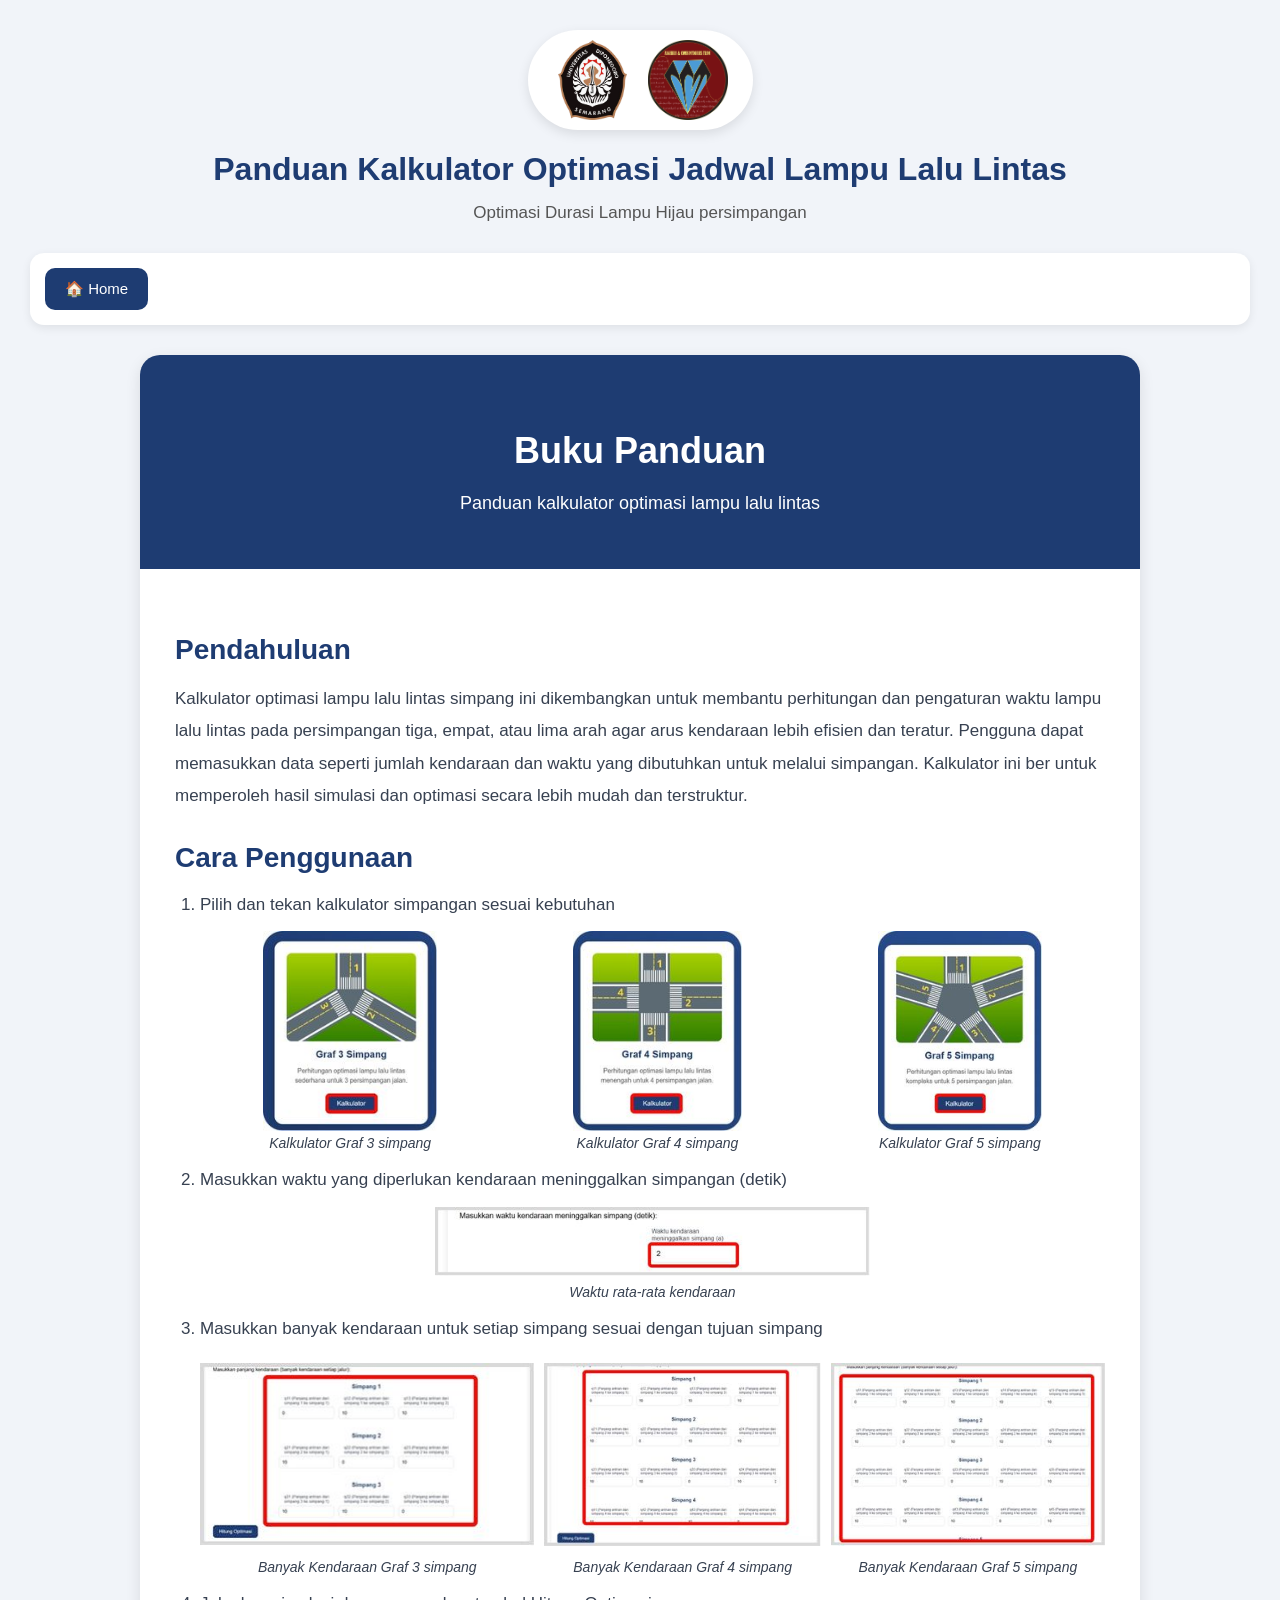
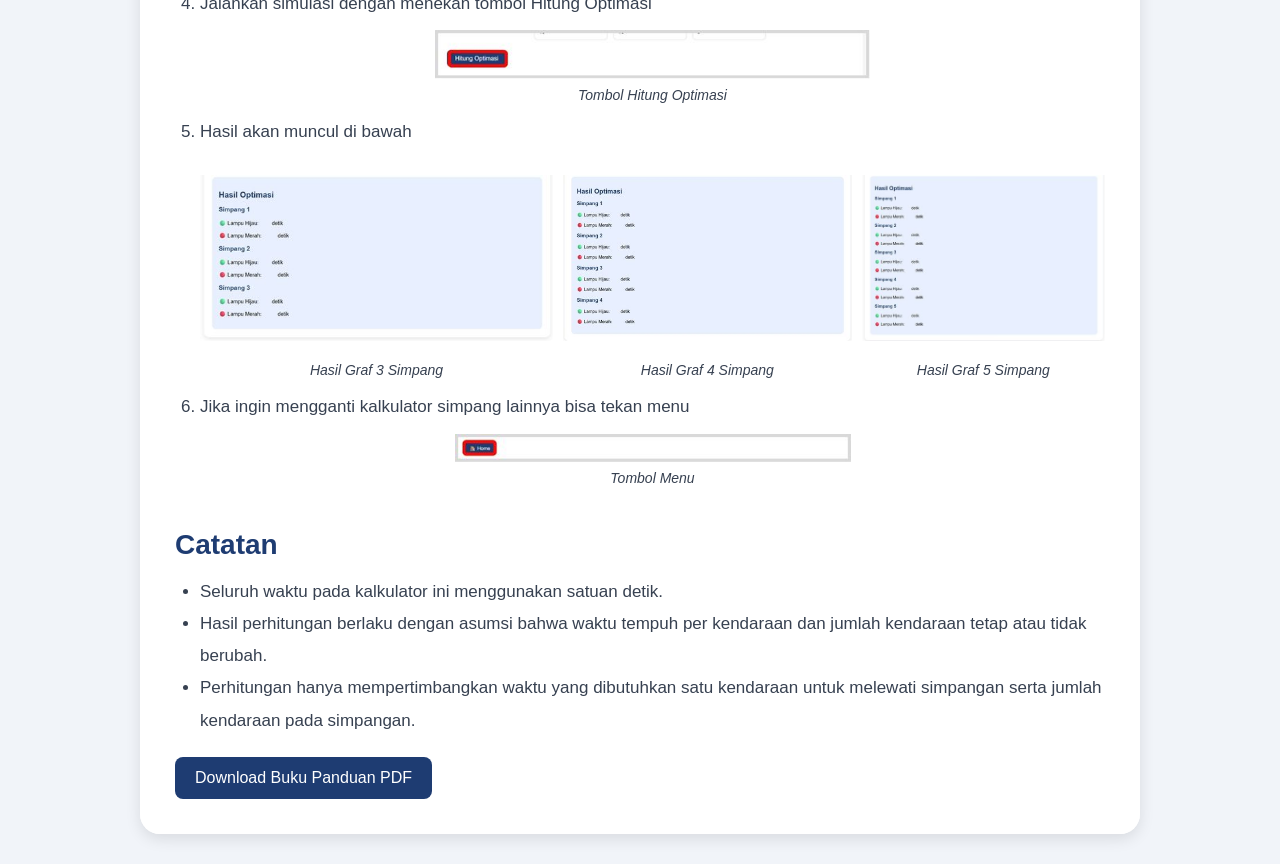
==== Bukpan.html @ df6016aa "Upload file oplantas upload index, kalkulator, dan buku panduan" ====
<!DOCTYPE html>
<html lang="id">
<head>
  <meta charset="UTF-8">
  <meta name="viewport" content="width=device-width, initial-scale=1.0">
  <title>Buku Panduan</title>
  <link rel="stylesheet" href="style2.css">
</head>

<body>
  <header class="header">
    <div class="logo-container">
      <img src="logoundip.png" alt="Logo Undip" class="logo">
      <img src="LogoAK.png" alt="Logo AK" class="logo">
    </div>

    <h1>Panduan Kalkulator Optimasi Jadwal Lampu Lalu Lintas</h1>
    <p>Optimasi Durasi Lampu Hijau persimpangan</p>

  </header>

  <div class="filter-btns">
    <button onclick="window.location.href='index.html'">🏠 Home</button>
  </div>

  <div class="book">
    <div class="book-cover">

      <h1 id="judulBuku">Buku Panduan</h1>
      <p id="deskripsiBuku">Panduan kalkulator optimasi lampu lalu lintas</p>

    </div>

    <div class="book-content">
      <div>
        <h2>Pendahuluan</h2>

      <p>
        Kalkulator optimasi lampu lalu lintas simpang ini dikembangkan untuk membantu perhitungan dan 
        pengaturan waktu lampu lalu lintas pada persimpangan tiga, empat, atau lima arah agar arus kendaraan 
        lebih efisien dan teratur. Pengguna dapat memasukkan data seperti jumlah kendaraan 
        dan waktu yang dibutuhkan untuk melalui simpangan. Kalkulator ini ber untuk memperoleh hasil simulasi dan optimasi secara lebih mudah dan terstruktur.
      </p>

      <h2>Cara Penggunaan</h2>

      <ol>
        <li>Pilih dan tekan kalkulator simpangan sesuai kebutuhan</li>
        <div class="simpang-container1">
          <div class="simpang-item">
            <img src="bukpan1-jalur3simpang.jpg" class="image1">
            <figcaption class="caption">
              Kalkulator Graf 3 simpang
            </figcaption>
          </div>

          <div class="simpang-item">
            <img src="bukpan1-jalur4simpang.jpg" class="image1">
            <figcaption class="caption">
              Kalkulator Graf 4 simpang
            </figcaption>
          </div>

          <div class="simpang-item">
            <img src="bukpan1-jalur5simpang.jpg" class="image1">
            <figcaption class="caption">
              Kalkulator Graf 5 simpang
            </figcaption>
          </div>
        </div>
        
        <li>Masukkan waktu yang diperlukan kendaraan meninggalkan simpangan (detik)</li>
        <div class="simpang-container">
          <div class="simpang-item">
            <img src="bukpan2.jpg" class="image2">
            <figcaption class="caption">
              Waktu rata-rata kendaraan
            </figcaption>
          </div>
        </div>

        <li>Masukkan banyak kendaraan untuk setiap simpang sesuai dengan tujuan simpang</li>
        <div class="simpang-container">
          <div class="simpang-item">
            <img src="bukpan3-jalur3simpang.jpg" class="image3">
            <figcaption class="caption">
              Banyak Kendaraan Graf 3 simpang
            </figcaption>
          </div>

          <div class="simpang-item">
            <img src="bukpan3-jalur4simpang.jpg" class="image3">
            <figcaption class="caption">
              Banyak Kendaraan Graf 4 simpang
            </figcaption>
          </div>

          <div class="simpang-item">
            <img src="bukpan3-jalur5simpang.jpg" class="image3">
            <figcaption class="caption">
              Banyak Kendaraan Graf 5 simpang
            </figcaption>
          </div>
        </div>

        <li>Jalankan simulasi dengan menekan tombol Hitung Optimasi</li>
        <div class="simpang-container">
          <div class="simpang-item">
            <img src="bukpan4.jpg" class="image2">
            <figcaption class="caption">
                Tombol Hitung Optimasi
            </figcaption>
          </div>
        </div>

        <li>Hasil akan muncul di bawah</li>
        <div class="simpang-container">
          <div class="simpang-item">
            <img src="bukpan5-jalur3simpang.jpg" class="image1">
            <figcaption class="caption">
              Hasil Graf 3 Simpang
            </figcaption>
          </div>

          <div class="simpang-item">
            <img src="bukpan5-jalur4simpang.jpg" class="image1">
            <figcaption class="caption">
              Hasil Graf 4 Simpang
            </figcaption>
          </div>

          <div class="simpang-item">
            <img src="bukpan5-jalur5simpang.jpg" class="image1">
            <figcaption class="caption">
              Hasil Graf 5 Simpang
            </figcaption>
          </div>
        </div>
        
        <li>Jika ingin mengganti kalkulator simpang lainnya bisa tekan menu</li>
        <div class="simpang-container">
          <div class="simpang-item">
            <img src="bukpan6.jpg" class="image2">
            <figcaption class="caption">
              Tombol Menu
            </figcaption>
          </div>
        </div>
      </ol>

      <h2>Catatan</h2>
      <ul>
        <li>Seluruh waktu pada kalkulator ini menggunakan satuan detik.</li>
        <li>Hasil perhitungan berlaku dengan asumsi bahwa waktu tempuh per kendaraan dan jumlah kendaraan tetap atau tidak berubah.</li>
        <li>Perhitungan hanya mempertimbangkan waktu yang dibutuhkan satu kendaraan untuk melewati simpangan serta jumlah kendaraan pada simpangan.</li>
      </ul>
          <a href="Cara Penggunaan Oplantas.pdf" download class="btn-download">Download Buku Panduan PDF</a>
      </div>
    </div>
  </div>
</body>
</html>
---- style2.css ----
/* BODY */
body{
  font-family: Arial, sans-serif;
  margin:0;
  padding:30px;
  background:#f1f4f9;
}

/* HEADER */
.header{
  text-align:center;
  color:white;
  margin-bottom:30px;
}

/* JUDUL */
h1{
  text-align:center;
  margin-bottom:30px;
  color:#1e3c72;
}

/* SUBTITLE */
.header p{
  color:#555;
  margin-top:-15px;
  font-size:17px;
}

/* CATATAN */
.catatan{
  background:#fff8c4;
  border-left:5px solid #ff9800;
  padding:15px;
  margin-top:20px;
  border-radius:8px;
}

/* ICON / LOGO */
.logo-container{
  background:#ffffff;

  display:flex;
  justify-content:center;
  align-items:center;
  gap:15px;

  padding:10px 25px;

  border-radius:50px;

  width:fit-content;
  margin:0 auto 15px auto;

  box-shadow:0 4px 12px rgba(0,0,0,0.1);
}

.logo{
  width:80px;
  height:80px;

  object-fit:contain;
  display:block;
}

/* FILTER BUTTON */
.filter-btns{
  display:flex;
  justify-content:flex-start;
  align-items:center;
  gap:12px;

  margin-bottom:30px;
  flex-wrap:wrap;

  background:white;

  padding:15px;

  border-radius:14px;

  box-shadow:0 3px 10px rgba(0,0,0,0.08);
}

/* BUTTON */
button{
  padding:12px 20px;

  border:none;
  border-radius:10px;

  background:#1e3c72;
  color:white;

  font-size:15px;

  cursor:pointer;

  transition:0.2s;
}

button:hover{
  background:#16325c;
  transform:scale(1.03);
}

/* BUKU */
.book{
  width:100%;
  max-width:1000px;

  margin:auto;

  background:white;

  border-radius:20px;

  overflow:hidden;

  box-shadow:0 5px 15px rgba(0,0,0,0.1);
}

/* COVER BUKU */
.book-cover{
  background:#1e3c72;

  color:white;

  text-align:center;

  padding:50px 30px;
}

.book-cover h1{
  color:white;
  margin-bottom:15px;
  font-size:36px;
}

.book-cover p{
  font-size:18px;
  line-height:1.8;

  max-width:700px;
  margin:auto;
}

/* ISI BUKU */
.book-content{
  padding:35px;
  background:#ffffff;
}

/* JUDUL ISI */
.book-content h2{
  color:#1e3c72;
  margin-top:30px;
  margin-bottom:15px;
  font-size:28px;
}

/* PARAGRAF & LIST */
.book-content p,
.book-content li{
  color:#374151;
  font-size:17px;
  line-height:1.9;
}

.book-content ul,
.book-content ol{
  padding-left:25px;
  margin-top:10px;
  margin-bottom:20px;
}

.simpang-container{
  margin-top: 10px;
  display: flex;
  justify-content: center;
  align-items: flex-start;
  gap: 10px;
  flex-wrap: nowrap;
}

.simpang-container1{
  margin-top: 10px;
  display: flex;
  justify-content: center;
  align-items: flex-start;
  gap: 15%;
  flex-wrap: nowrap;
}

.simpang-item{
    text-align: center;
}

.simpang-item{
    text-align: center;
}

.simpang-item figcaption,
.caption{
    margin-top: 2px;
    margin-bottom: 10px;
    font-size: 14px;
    font-style: italic;
    color: #374151;
    text-align: center;
    line-height: 1.5;
}

/* IMAGE */
.image{
  width:50%;
  display:block;
  margin:25px auto;
  border-radius:20px;
}

.image1{
  width: 100%;
  height: 200px;
  gap: 20px;
  object-fit: contain;
  display: block;
}

.image2{
  width: 80%;
  height: auto;
}

.image3{
  width: 100%;
  height: 200px;
  object-fit: contain;
  display: block;
}

/* BOX HASIL */
.hasil{
  margin-top:30px;

  background:#e8f0ff;

  padding:20px;

  border-radius:12px;

  text-align:left;
}

/* RESPONSIVE */
@media (max-width:768px){

  body{
    padding:20px;
  }

  .logo{
    width:60px;
    height:60px;
  }

  .book-cover{
    padding:40px 20px;
  }

  .book-cover h1{
    font-size:28px;
  }

  .book-content{
    padding:25px;
  }

  .book-content h2{
    font-size:24px;
  }

  .image{
    width:100%;
  }

}

.btn-download{
  display:inline-block;
  padding:12px 20px;
  background:#1e3c72;
  color:white;
  text-decoration:none;
  border-radius:8px;
  transition:0.3s;
}

.btn-download:hover{
  background:#2a5298;
}
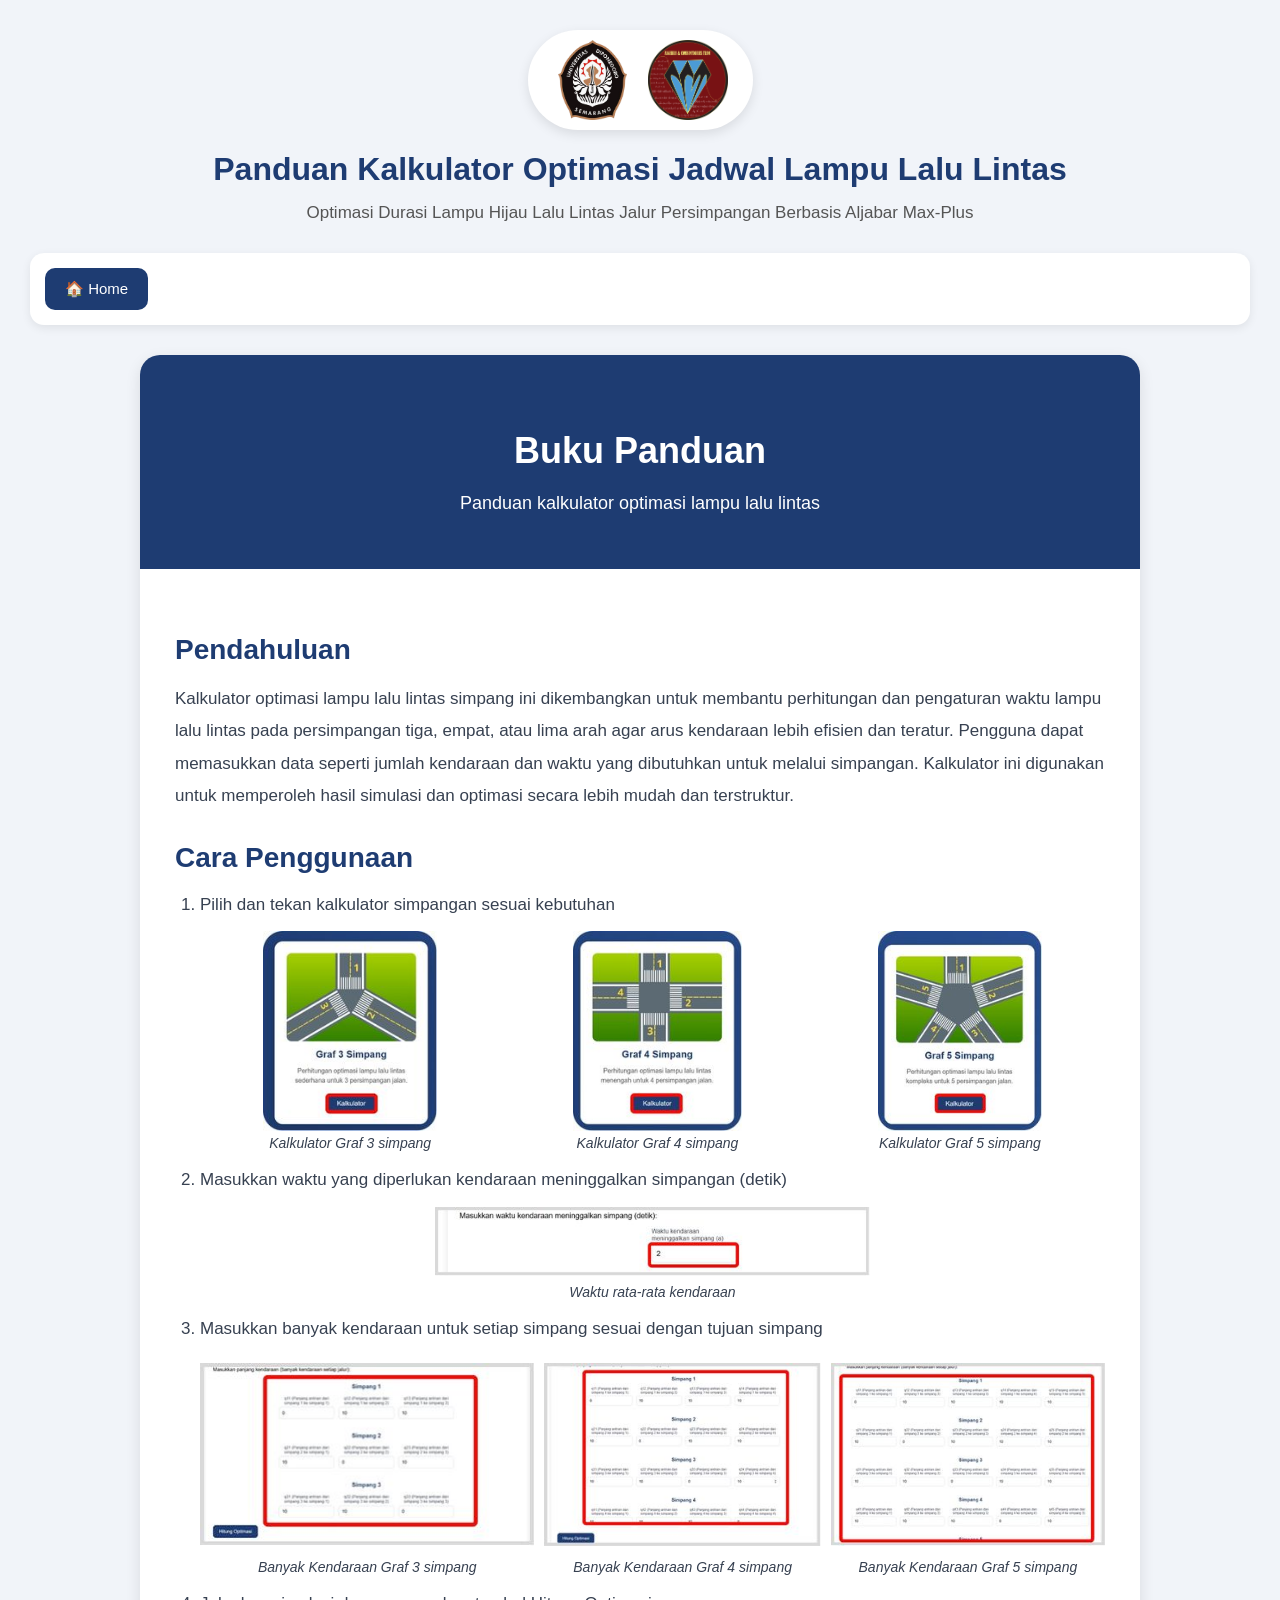
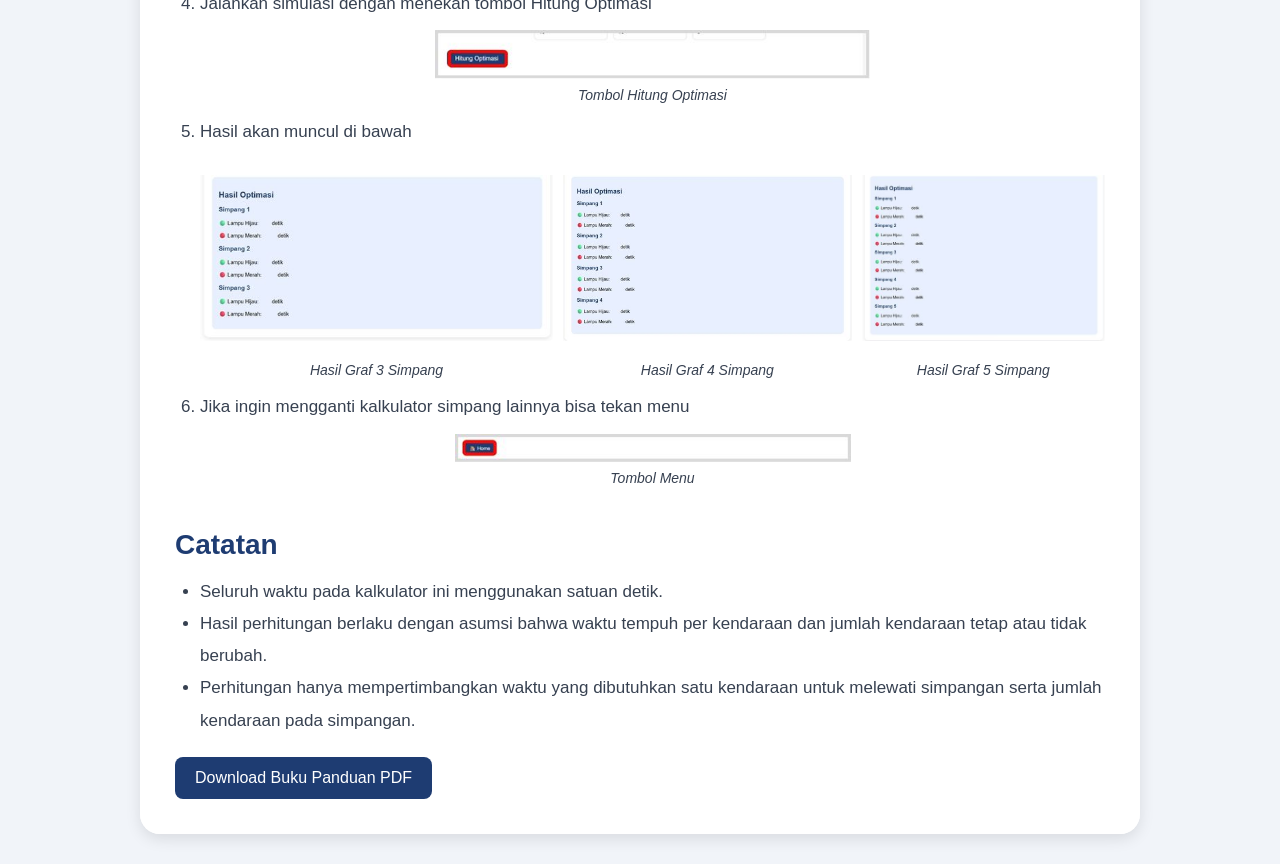
==== commit 8924ea92: "ganti judul" ====
--- a/Bukpan.html
+++ b/Bukpan.html
@@ -15,7 +15,7 @@
     </div>
 
     <h1>Panduan Kalkulator Optimasi Jadwal Lampu Lalu Lintas</h1>
-    <p>Optimasi Durasi Lampu Hijau persimpangan</p>
+    <p>Optimasi Durasi Lampu Hijau Lalu Lintas Jalur Persimpangan Berbasis Aljabar Max-Plus</p>
 
   </header>
 
@@ -37,9 +37,10 @@
 
       <p>
         Kalkulator optimasi lampu lalu lintas simpang ini dikembangkan untuk membantu perhitungan dan 
-        pengaturan waktu lampu lalu lintas pada persimpangan tiga, empat, atau lima arah agar arus kendaraan 
+        pengaturan waktu lampu lalu lintas pada persimpangan tiga, empat, atau lima arah agar arus kendaraan
         lebih efisien dan teratur. Pengguna dapat memasukkan data seperti jumlah kendaraan 
-        dan waktu yang dibutuhkan untuk melalui simpangan. Kalkulator ini ber untuk memperoleh hasil simulasi dan optimasi secara lebih mudah dan terstruktur.
+        dan waktu yang dibutuhkan untuk melalui simpangan. Kalkulator ini digunakan untuk memperoleh hasil simulasi
+        dan optimasi secara lebih mudah dan terstruktur.
       </p>
 
       <h2>Cara Penggunaan</h2>
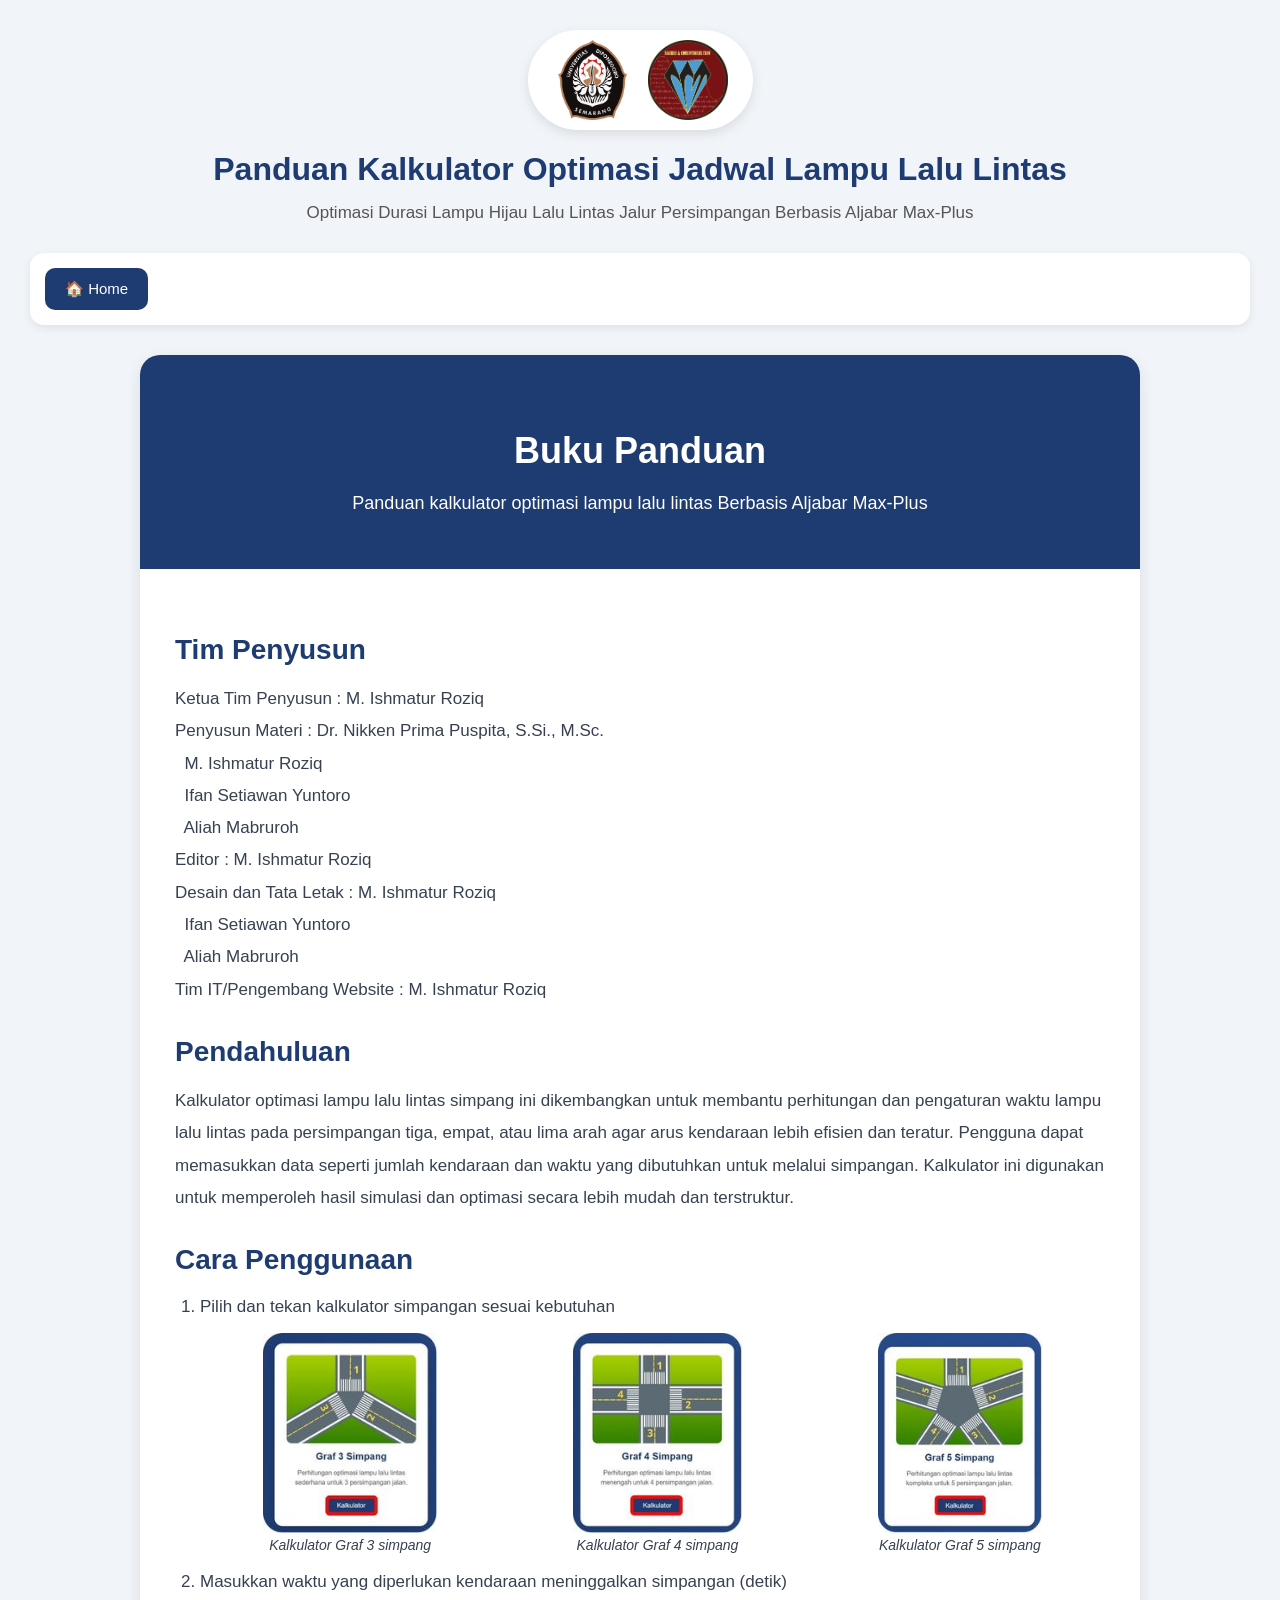
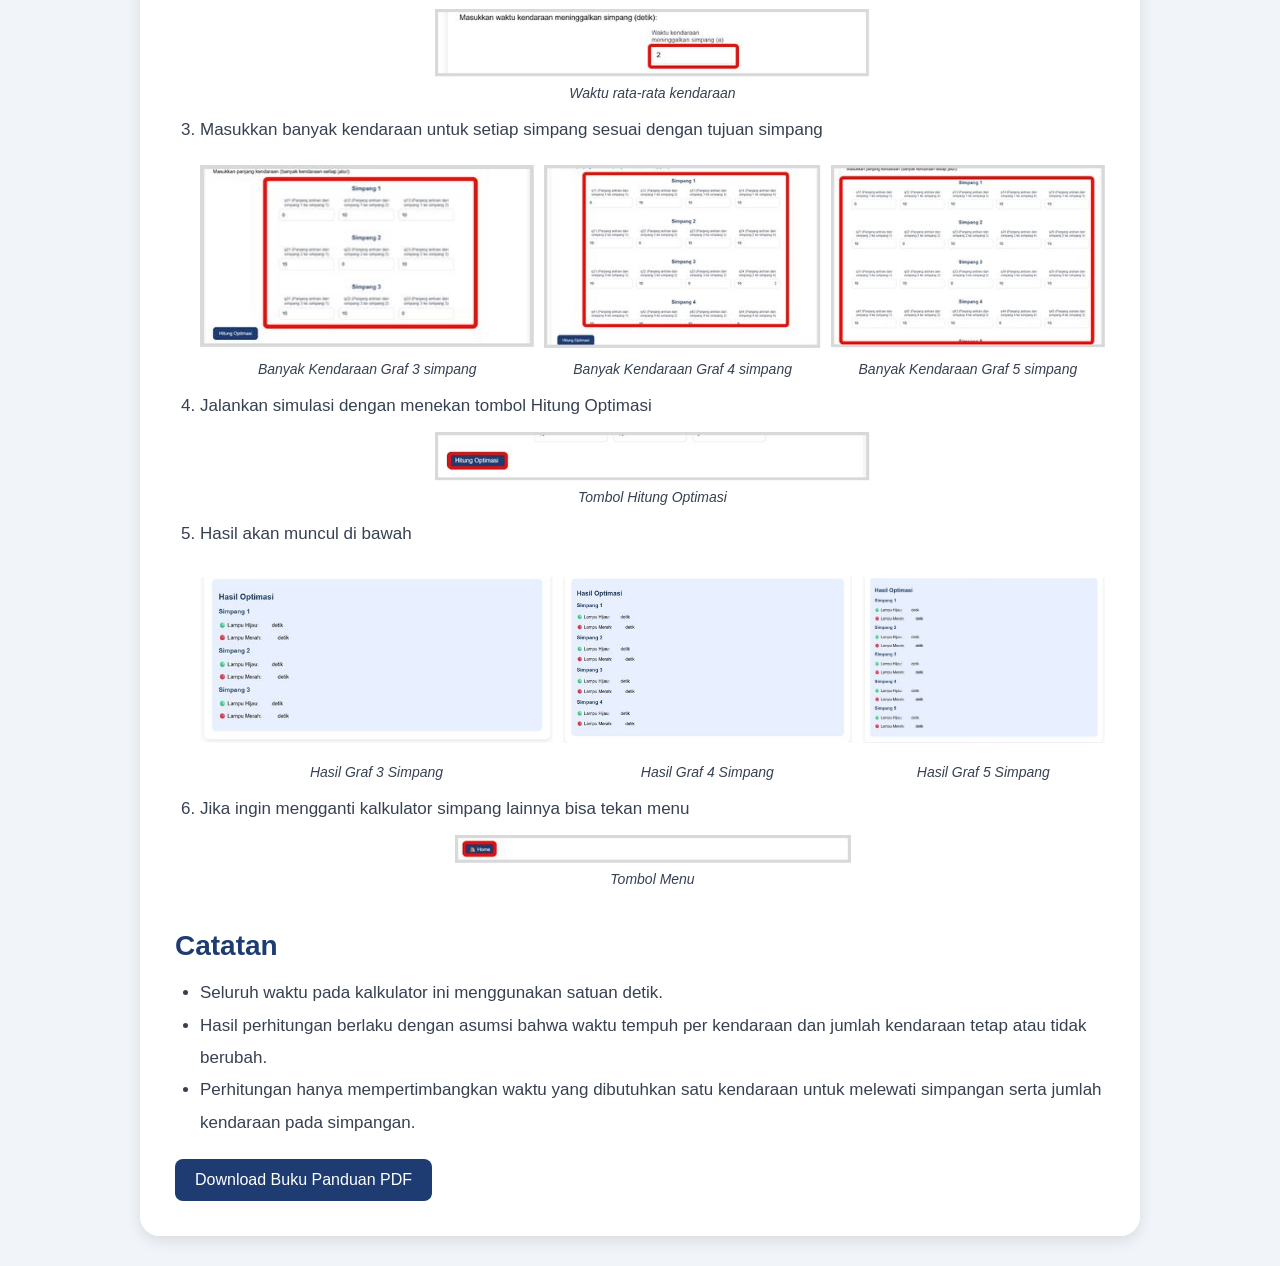
==== commit e02caa24: "Update Bukpan.html menambah nama tim penyusun" ====
--- a/Bukpan.html
+++ b/Bukpan.html
@@ -27,13 +27,31 @@
     <div class="book-cover">
 
       <h1 id="judulBuku">Buku Panduan</h1>
-      <p id="deskripsiBuku">Panduan kalkulator optimasi lampu lalu lintas</p>
+      <p id="deskripsiBuku">Panduan kalkulator optimasi lampu lalu lintas Berbasis Aljabar Max-Plus</p>
 
     </div>
 
     <div class="book-content">
       <div>
-        <h2>Pendahuluan</h2>
+      <h2>Tim Penyusun</h2>
+
+      <p>
+        <span class="label">Ketua Tim Penyusun</span> : M. Ishmatur Roziq<br>
+
+        <span class="label">Penyusun Materi</span> : Dr. Nikken Prima Puspita, S.Si., M.Sc.<br>
+        <span class="label"></span> &nbsp; M. Ishmatur Roziq<br>
+        <span class="label"></span> &nbsp; Ifan Setiawan Yuntoro<br>
+        <span class="label"></span> &nbsp; Aliah Mabruroh<br>
+
+        <span class="label">Editor</span> : M. Ishmatur Roziq<br>
+        <span class="label">Desain dan Tata Letak</span> : M. Ishmatur Roziq<br>
+        <span class="label"></span> &nbsp; Ifan Setiawan Yuntoro<br>
+        <span class="label"></span> &nbsp; Aliah Mabruroh<br>
+
+        <span class="label">Tim IT/Pengembang Website</span> : M. Ishmatur Roziq
+      </p>
+        
+      <h2>Pendahuluan</h2>
 
       <p>
         Kalkulator optimasi lampu lalu lintas simpang ini dikembangkan untuk membantu perhitungan dan 
@@ -160,4 +178,4 @@
     </div>
   </div>
 </body>
-</html>+</html>
